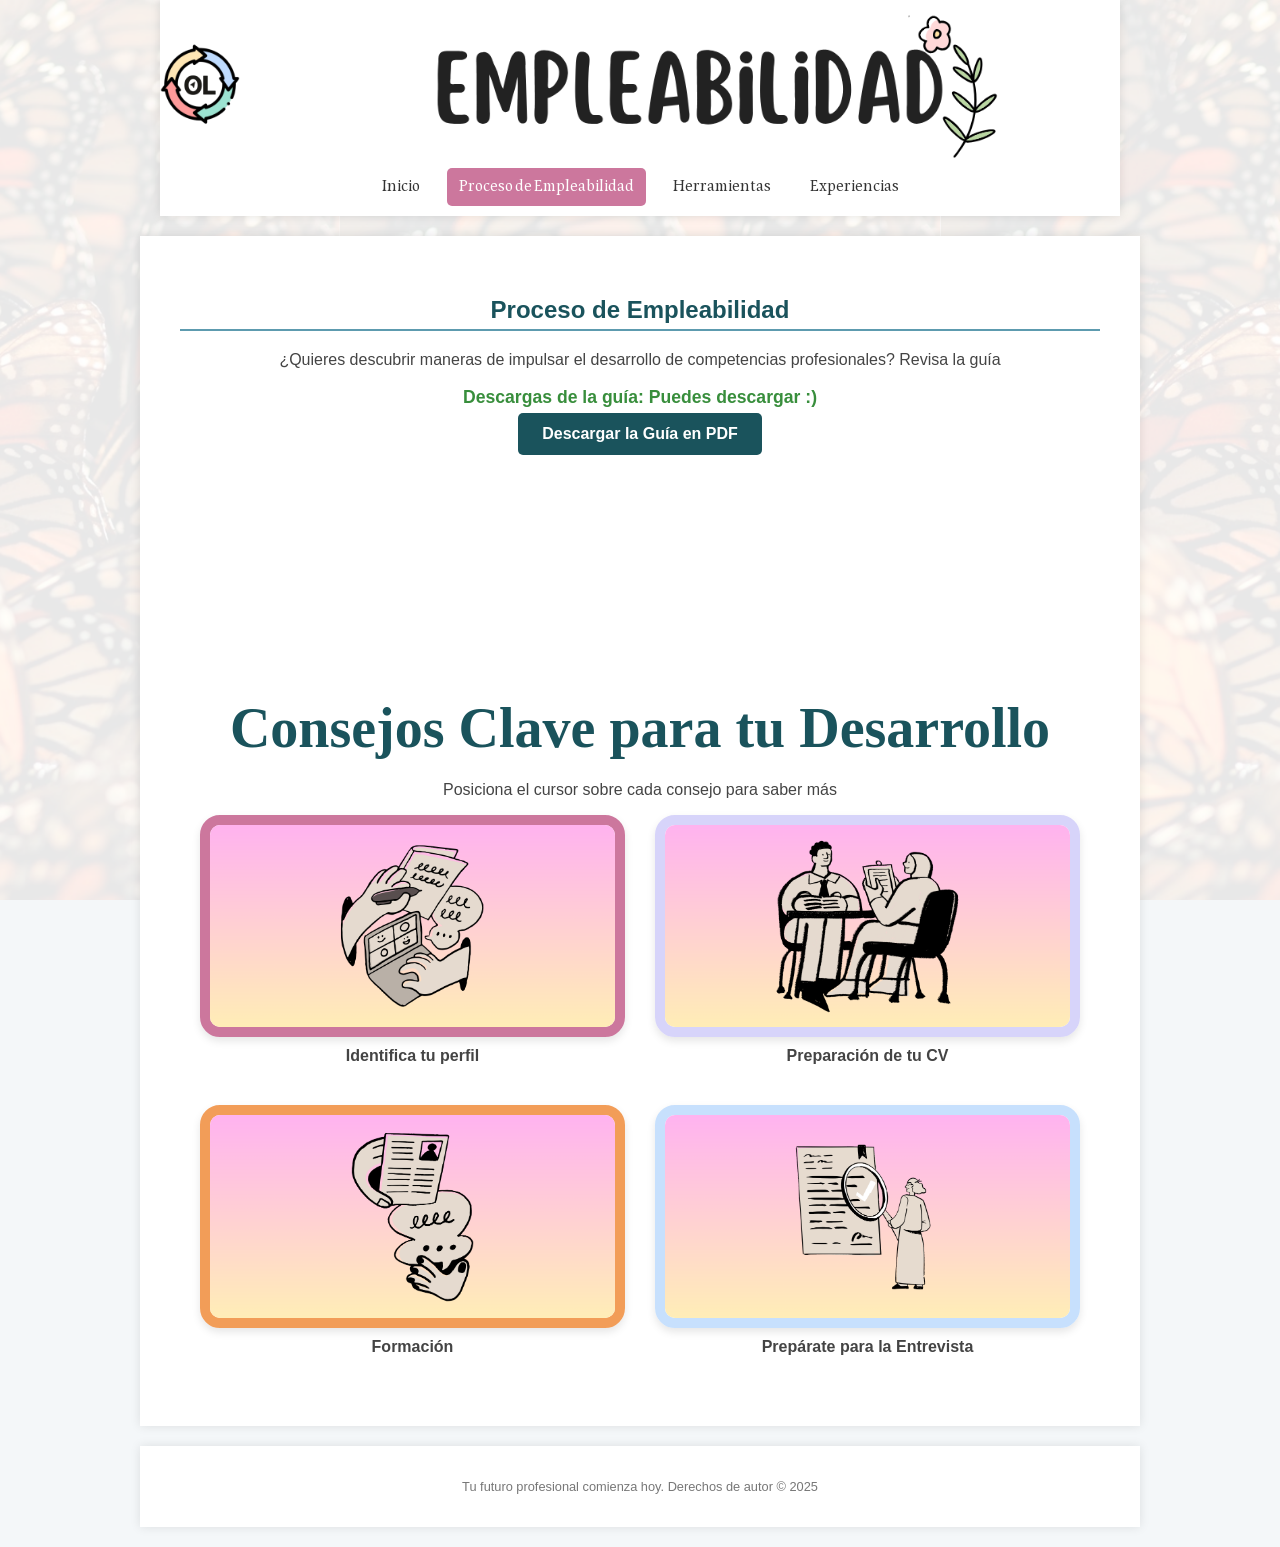
==== empleabilidad.html @ a7a4726b "falta_experiencias" ====
<!DOCTYPE html>
<html lang="es">
<head>
    <meta charset="UTF-8">
    <meta name="viewport" content="width=device-width, initial-scale=1.0">
    <title>Proceso de Empleabilidad - Guía de Competencias</title>
    <link rel="stylesheet" href="css/style.css">
</head>
<body id="empleabilidad-page">
    <header>
        <div class="header-container">
            <div class="logo-container">
                <img src="images/logo.png" alt="Logo de la Guía de Competencias" class="site-logo">
            </div>
            
            <div class="title-image-container">
                <img src="images/tit_empleabilidad.png" alt="Proceso de Empleabilidad" class="header-title-image">
            </div>
            
            </div>
        
        <nav>
            <a href="index.html">Inicio</a>
            <a href="empleabilidad.html" class="active">Proceso de Empleabilidad</a>
            <a href="herramientas.html">Herramientas</a>
            <a href="experiencias.html">Experiencias</a>
        </nav>
    </header>

    <main>
        <section class="empleabilidad-section">
            <h2>Proceso de Empleabilidad</h2>
            <p>¿Quieres descubrir maneras de impulsar el desarrollo de competencias profesionales? Revisa la guía</p>
            
            <div class="download-box">
                <p class="contador-label">Descargas de la guía: <span id="contador-numero">0</span></p>
                <a href="https://drive.google.com/file/d/1LaY7pPG2k0l00SfhhweuHUvU1sYNZKbz/view?usp=sharing" download id="download-button" class="button" target="_blank">Descargar la Guía en PDF</a>
            </div>
            <div class="spacer"></div>
            <div class="container consejos-container">
                <h2 class="section-title">Consejos Clave para tu Desarrollo</h2>
                <p class="section-description">Posiciona el cursor sobre cada consejo para saber más</p>

                <div class="consejos-grid">
                    <div class="consejo-group">
                        <div class="consejo-item">
                            <img src="images/ejem1.png" alt="Preparación de tu CV">
                            <div class="consejo-overlay">
                                <p class="descripcion-consejo">Conoce tu valor único y conviértete en tu mejor marca profesional</p>
                            </div>
                        </div>
                        <p class="consejo-text">Identifica tu perfil</p>
                    </div>
                    
                    <div class="consejo-group">
                        <div class="consejo-item">
                            <img src="images/ejem2.png" alt="CONOCETE A TI MISMO">
                            <div class="consejo-overlay">
                                <p class="descripcion-consejo">Tu CV no es un resumen, es un 'trailer' de tu éxito profesional.</p>
                            </div>
                        </div>
                        <p class="consejo-text">Preparación de tu CV</p>
                    </div>
                    
                    <div class="consejo-group">
                        <div class="consejo-item">
                            <img src="images/ejem3.png" alt="Mejora tu CV y LinkedIn">
                            <div class="consejo-overlay">
                                <p class="descripcion-consejo">El aprendizaje no termina con un título, es el combustible de tu carrera.</p>
                            </div>
                        </div>
                        <p class="consejo-text">Formación</p>
                    </div>
                    
                    <div class="consejo-group">
                        <div class="consejo-item">
                            <img src="images/ejem4.png" alt="Prepárate para la Entrevista">
                            <div class="consejo-overlay">
                                <p class="descripcion-consejo">Convierte la entrevista en una conversación y demuestra por qué eres la solución que buscan.</p>
                            </div>
                        </div>
                        <p class="consejo-text">Prepárate para la Entrevista</p>
                    </div>
                </div>
            </div>
        </section>
    </main>
    
    <footer>
        <p>Tu futuro profesional comienza hoy. Derechos de autor © 2025</p>
    </footer>

    <script src="js/script.js"></script>
    <script src="js/empleabilidad.js"></script>
</body>
</html>
---- css/style.css ----
/* ==================================== */
/* 1. Tipografías Personalizadas */
/* ==================================== */
@font-face {
    font-family: 'Scripter';
    src: url('../fonts/Scripter.ttf') format('truetype');
}
@font-face {
    font-family: '29LT Riwaya Informal';
    src: url('../fonts/29lt-riwaya-regular.ttf') format('truetype');
}
@font-face {
    font-family: 'cooper bold';
    src: url('../fonts/cooper-bt-bold-italic.ttf') format('truetype');
}

/* ==================================== */
/* 2. Estilos Generales y del Body */
/* ==================================== */
body {
    background-color: #f4f7f9;
    font-family: 'Roboto', sans-serif;
    color: #444;
    margin: 0;
    padding: 0;
    background-image: url('../images/fondo.png'); 
    background-size: cover;
    background-position: center;
    background-repeat: no-repeat;
    background-attachment: fixed;
}

h1, h2 {
    color: #1a535c;
}

h2 {
    border-bottom: 2px solid #5d9baf;
    padding-bottom: 5px;
}

.section-title {
    font-family: 'Scripter', cursive;
    text-align: center;
    border-bottom: none;
    font-size: 3.5em;
    margin-bottom: 2px;
}
.presentation-section p {
    text-align: center;
    max-width: 800px; 
    margin: 0 auto 40px auto;
    font-family: 'cooper bold', cursive;
    font-size: 1.15em;
}

.destacado {
    font-weight: 600;
    color: #5d9baf;
}

/* ==================================== */
/* 3. Estructura Principal y Layout */
/* ==================================== */
header, main, footer {
    width: 90%;
    max-width: 960px;
    margin: 0 auto;
    background-color: #fff;
    padding: 20px;
    box-shadow: 0 0 10px rgba(0,0,0,0.1);
    margin-bottom: 20px;
}

footer {
    text-align: center;
    font-size: 0.8em;
    color: #777;
}

/* ==================================== */
/* 4. Estilos del Encabezado y Navegación */
/* ==================================== */
header {
    position: static; 
    padding: 10px 0;
}

.header-container {
    display: flex;
    align-items: center; 
    width: 100%; 
    gap: 20px; 
}

.logo-container {
    flex-shrink: 0; 
    width: 80px; 
}

.site-logo {
    width: 100%;
    height: auto;
    display: block;
}

.title-image-container {
    flex-grow: 1; 
    max-height: 200px; 
    overflow: hidden;
}

.header-title-image {
    width: 100%; 
    height: 100%;
    display: block;
    object-fit: contain; 
    object-position: left center; 
}

nav {
    display: flex;
    justify-content: center;
    gap: 15px;
    margin-top: 10px;
}

nav a {
    text-decoration: none;
    color: #333333;
    font-weight: 700;
    padding: 8px 12px;
    border-radius: 5px;
    transition: background-color 0.3s ease;
    font-family: '29LT Riwaya Informal', sans-serif; 
    font-weight: normal; 
}

nav a:hover {
    background-color: #f0f0f0;
}

nav a.active {
    background-color: #cc779d;
    color: #fff;
    pointer-events: none;
    cursor: default;
}


/* ==================================== */
/* 5. Estilos del Botón de Descarga */
/* ==================================== */
.download-box {
    text-align: center;
    margin-bottom: 40px;
}

.button {
    display: inline-block;
    background-color: #1a535c;
    color: #fff;
    padding: 12px 24px;
    text-decoration: none;
    border-radius: 5px;
    font-weight: bold;
    transition: background-color 0.3s ease;
}

.button:hover {
    background-color: #0d3b66;
}

/* ==================================== */
/* 6. Estilos del Hero y Círculos */
/* ==================================== */

.navigation-circles-section {
    width: 100%;
}

.hero-section {
    position: relative;
    width: 100%;
    padding-top: 56.25%;
    height: 0; 
    background-image: url('../images/header.png');
    background-size: cover;
    background-repeat: no-repeat;
    background-position: center;
    background-color: #f7963d;
    margin-bottom: 40px;
    border-radius: 50px;
    overflow: hidden;
}

.presentation-section {
    padding: 40px 20px;
    text-align: center;
}

.circles-container {
    display: flex;
    justify-content: center; 
    flex-wrap: wrap;
    gap: 40px;
    padding: 20px 0; 
}

.circle-link {
    text-decoration: none;
    color: #444;
    text-align: center;
    width: 200px;
    transition: transform 0.3s ease;
}

.circle-link:hover {
    transform: translateY(-10px);
}

.circle-link img {
    width: 150px;
    height: 150px;
    object-fit: cover;
    border-radius: 50%;
    border: 5px solid #e2a9f1;
    box-shadow: 0 4px 8px rgba(0, 0, 0, 0.1);
}

.circle-link p {
    margin-top: 15px;
    font-weight: 700;
}

/* ==================================== */
/* 7. Estilos de la Cuadrícula y Consejos */
/* ==================================== */
.empleabilidad-section {
    padding: 20px;
    text-align: center;
}

.container.consejos-container {
    padding: 20px;
    max-width: 900px;
    margin: 0 auto;
    text-align: center;
}

.consejos-grid {
    display: grid;
    grid-template-columns: repeat(2, 1fr);
    gap: 30px;
    justify-content: center;
}

.consejo-item {
    position: relative;
    overflow: hidden;
    border-radius: 20px;
    border: 10px solid transparent;
    box-shadow: 0 4px 8px rgba(0, 0, 0, 0.1);
    cursor: pointer;
    aspect-ratio: 2 / 1;
}

.consejo-item:hover {
    transform: translateY(-5px);
}

.consejo-item img {
    width: 100%;
    height: 100%;
    object-fit: cover;
}

.consejo-overlay {
    position: absolute;
    bottom: 0;
    left: 0;
    width: 100%;
    height: 100%;
    background-color: rgba(0, 0, 0, 0.6);
    color: #fff;
    padding: 15px;
    text-align: center;
    
    display: flex;
    flex-direction: column;
    justify-content: center; 
    align-items: center; 
    
    opacity: 0;
    transition: opacity 0.3s ease;
    border-radius: 20px;
}
.consejo-item:hover .consejo-overlay {
    opacity: 1;
}

.consejo-text {
    font-weight: bold;
    text-align: center;
    padding: 10px 0;
    margin: 0;
}

.consejo-group {
    opacity: 1;
    transform: translateY(0);
    transition: opacity 0.6s ease-out, transform 0.6s ease-out;
}

.consejo-group.hidden {
    opacity: 0;
    transform: translateY(20px);
}

/* 1. REGLAS PARA EL BORDE DE COLOR (Utilizando el índice de los grupos) */
.consejo-group:nth-child(1) .consejo-item {
    border-color: #cc779d;
}

.consejo-group:nth-child(2) .consejo-item {
    border-color: #d7d4fa;
}

.consejo-group:nth-child(3) .consejo-item {
    border-color: #f29d58;
}

.consejo-group:nth-child(4) .consejo-item {
    border-color: #c7e0fd;
}


/* 2. SOLUCIÓN FINAL AL TEXTO CORTADO Y MAL POSICIONADO */
.consejo-overlay .descripcion-consejo {
    width: 100%;
    margin: 0;
    padding: 0 9px;
    line-height: 1.4; 
    font-weight: bold;
}

/* ==================================== */
/* 8. Estilos para los demás elementos */
/* ==================================== */
.spacer {
    height: 15vh;
}

/* Estilos para el recuadro del contador de descargas */
.contador-label {
    font-size: 1.1em;
    color: #388e3c;
    font-weight: 600;
    margin-bottom: 5px;
}

.contador-numero {
    font-size: 2.5em;
    color: #1a535c;
    font-weight: 700;
}

/* ==================================== */
/* 9. Estilos del Carrusel de Experiencias (Primer Carrusel) */
/* ==================================== */
.experiencias-section {
    padding: 20px;
    text-align: center;
}

/* Estilos generales para ambos carruseles */
.carousel-container {
    max-width: 800px; /* Ancho por defecto (para el de experiencias) */
    margin: 40px auto;
    position: relative;
    overflow: hidden;
    border-radius: 10px;
    box-shadow: 0 4px 15px rgba(0, 0, 0, 0.2);
    background-color: #fff; 
}

.carousel-track {
    display: flex;
    transition: transform 0.5s ease-in-out;
}

.slide {
    min-width: 100%;
    box-sizing: border-box;
    position: relative;
    text-decoration: none; 
    color: inherit;
    display: block;
}

/* Estilos de imágenes y texto para el primer carrusel (.experiences-carousel) */
.experiences-carousel .slide img {
    width: 100%;
    height: 400px; /* Altura para el primer carrusel */
    object-fit: cover;
    display: block;
}

.slide-info {
    position: absolute;
    bottom: 0;
    left: 0;
    width: 100%;
    background-color: rgba(26, 83, 92, 0.85); /* Fondo semitransparente oscuro */
    color: white;
    padding: 15px;
    text-align: left;
}

.slide-info h3 {
    margin: 0 0 5px 0;
    font-size: 1.4em;
}

/* Estilos para los botones (Aplican a ambos, a menos que se sobreescriba) */
.prev-btn, .next-btn {
    position: absolute;
    top: 50%;
    transform: translateY(-50%);
    background-color: rgba(0, 0, 0, 0.5);
    color: white;
    border: none;
    padding: 10px 15px; 
    cursor: pointer;
    font-size: 2em;
    z-index: 10;
    border-radius: 5px;
    opacity: 0.8;
    transition: opacity 0.3s;
}

.prev-btn:hover, .next-btn:hover {
    opacity: 1;
}

.prev-btn {
    left: 10px;
}

.next-btn {
    right: 10px;
}

/* ==================================== */
/* 10. Estilos de la Sección de Herramientas */
/* ==================================== */
.herramientas-section {
    padding: 20px;
    text-align: center;
}

.herramientas-grid {
    display: grid;
    grid-template-columns: repeat(auto-fit, minmax(280px, 1fr));
    gap: 40px;
    max-width: 900px;
    margin: 40px auto;
}

.herramienta-item {
    background-color: #fff;
    padding: 25px;
    border-radius: 15px;
    box-shadow: 0 5px 15px rgba(0, 0, 0, 0.1);
    text-align: center;
    transition: transform 0.3s ease-in-out;
}

.herramienta-item:hover {
    transform: translateY(-10px);
}

.herramienta-item h3 {
    color: #1a535c;
    font-size: 1.6em;
    margin-bottom: 15px;
}

.herramienta-item p {
    color: #555;
    font-size: 1.1em;
    line-height: 1.6;
    margin-bottom: 25px;
}

.herramienta-media {
    width: 100%;
    padding-top: 56.25%;
    position: relative;
    overflow: hidden;
    border-radius: 15px;
    box-shadow: 0 2px 10px rgba(0, 0, 0, 0.1);
}

.herramienta-media img {
    position: absolute;
    top: 0;
    left: 0;
    width: 100%;
    height: 100%;
    object-fit: contain; 
    display: block;
    border-radius: 15px;
    background-color: #fdf4b7; 
}


/* ==================================== */
/* 11. Estilos del Termómetro Interactivo (FINAL) */
/* ==================================== */
.termometer-full-section {
    width: 90%;
    max-width: 960px;
    margin: 0 auto 20px auto;
    background-color: #fff;
    padding: 20px;
    box-shadow: 0 0 10px rgba(0,0,0,0.1);
    text-align: center; 
}

.termometer-full-section .section-title {
    margin-top: 0;
}

/* 1. ESTILO DE LA NOTA/DESCRIPCIÓN */
.termometer-description {
    max-width: 900px; 
    margin: 0 auto 20px auto; 
    font-size: 1em; 
    color: #555;
    font-weight: 500;
    text-align: center; 
    padding: 0 10px; 
    border-bottom: 1px solid #eee;
    padding-bottom: 10px;
}

/* Contenedor principal para Flexbox */
.termometer-container {
    display: flex;
    justify-content: center; 
    align-items: flex-start; 
    gap: 30px; 
    max-width: 900px; 
    margin: 10px auto; 
    text-align: left; 
}

/* Columna IZQUIERDA (Termómetro y Hotspots) */
.termometro-columna-izq {
    position: relative; 
    flex: 0 0 250px; 
    max-width: 100%;
    display: flex;
    justify-content: center; 
    align-items: flex-start;
}

.termometer-image {
    width: 100%; 
    height: auto;
    display: block;
}

/* Contenedor de Hotspots (dentro de .termometro-columna-izq) */
.termometer-hotspots {
    position: absolute;
    top: 0;
    left: 0;
    width: 100%;
    height: 100%;
}

/* Columna DERECHA (Caja de Información/Tooltip) */
.termometer-info-box {
    flex: 1; 
    background-color: #1a535c;
    color: white;
    padding: 25px;
    border-radius: 12px;
    box-shadow: 0 6px 15px rgba(0, 0, 0, 0.2);
    min-height: 400px; 
    display: flex;
    flex-direction: column;
    justify-content: center; 
    align-items: center; 
    text-align: center;
    
    opacity: 0;
    visibility: hidden;
    transition: opacity 0.3s ease, visibility 0.3s ease;
}

/* Clase que JS debe añadir para mostrar la caja */
.termometer-info-box.active {
    opacity: 1;
    visibility: visible;
}

.termometer-info-box p {
    margin: 0;
    font-weight: bold;
}

.info-content-image {
    max-width: 80%;
    height: auto;
    margin-bottom: 15px;
    border-radius: 8px;
}

/* Hotspots - Posiciones (Mantenidas: Más a la derecha y más arriba) */
.hotspot {
    position: absolute;
    width: 40%; 
    height: 70px; 
    cursor: pointer;
    z-index: 5;
    transition: background-color 0.2s;
    
    /* Mantenemos el hotspot a la derecha (60% de inicio) */
    left: 60%; 
    transform: translateX(0); 
}

/* Posiciones verticales subidas */
#hotspot-baja {
    top: 55%; 
}
#hotspot-media {
    top: 25%; 
}
#hotspot-alta {
    top: 5%; 
}


/* ==================================== */
/* 12. Estilos del Carrusel de Personas Atendidas (ACTUALIZADO: Cuadrado, Imagen Full, Sin Franja y Sin Espacio Abajo) */
/* ==================================== */

.users-carousel {
    max-width: 420px; 
    margin: 30px auto; 
    aspect-ratio: 1 / 1; 
    height: auto; 
    
    border-radius: 10px;
    box-shadow: 0 4px 15px rgba(0, 0, 0, 0.2);
    overflow: hidden; 
}

/* Es crucial que el 'slide' dentro del carrusel de usuarios también se adapte a la altura total */
.users-carousel .slide {
    height: 100%; /* Aseguramos que el slide ocupe toda la altura del users-carousel */
    display: flex; /* Usamos flexbox para que la imagen ocupe todo el espacio */
    align-items: center; /* Centramos verticalmente si es necesario */
    justify-content: center; /* Centramos horizontalmente si es necesario */
}

/* Ajuste de la imagen para que ocupe todo el espacio cuadrado */
.users-carousel .slide img {
    width: 100%;
    height: 100%; 
    object-fit: cover; /* Para que la imagen cubra completamente el espacio */
    background-color: #ffffff; 
    display: block;
    max-height: none; 
    margin: 0;
}

/* La franja de información sigue oculta */
.users-carousel .slide-info {
    display: none;
    visibility: hidden;
    opacity: 0;
    position: static;
    height: auto; 
    padding: 0;
    background-color: transparent; 
}

.users-carousel .slide-info h3,
.users-carousel .slide-info p {
    margin: 0;
    font-size: 0; 
}


/* Ajuste de botones para el carrusel de usuarios */
.users-carousel .prev-btn, 
.users-carousel .next-btn {
    font-size: 1.5em; 
    padding: 8px 12px;
}


/* ==================================== */
/* 13. Media Query para dispositivos móviles */
/* ==================================== */
@media (max-width: 768px) {
    .hero-section {
        height: 80vh;
        box-shadow: inset 0 0 0 2000px rgba(0, 0, 0, 0.5);
        background-image: none;
        background-color: #5d9baf;
    }

    .circles-container {
        flex-direction: column;
        align-items: center;
    }

    .consejos-grid {
        grid-template-columns: 1fr;
    }
    
    /* Adaptación del Termómetro a Móvil */
    .termometer-container {
        flex-direction: column; 
        align-items: center; 
        gap: 20px;
        max-width: 400px;
    }
    
    .termometro-columna-izq {
        flex: 1 1 auto;
        max-width: 200px; 
    }

    /* Hotspots en móvil: centramos y mantenemos posiciones verticales altas */
    .termometer-full-section #hotspot-baja { top: 55%; }
    .termometer-full-section #hotspot-media { top: 25%; }
    .termometer-full-section #hotspot-alta { top: 5%; }
    
    .termometer-full-section .hotspot {
        left: 50%; 
        transform: translateX(-50%);
    }

    .termometer-info-box {
        opacity: 1;
        visibility: visible;
        min-height: 150px;
        width: 100%;
        flex: 1 1 auto;
    }
    
    /* Adaptación del Carrusel de Experiencias a Móvil */
    .carousel-container {
        max-width: 100%; 
        width: 100%;
        margin: 20px auto;
    }

    .experiences-carousel .slide img {
        height: 250px; 
    }
    
    /* Adaptación del Carrusel de Usuarios a Móvil (cuadrado sin info) */
    .users-carousel {
        max-width: 95%; 
        margin: 20px auto;
        aspect-ratio: 1 / 1; 
    }
    
    .users-carousel .slide {
        height: 100%; /* El slide debe ocupar toda la altura también en móvil */
    }

    .users-carousel .slide img {
        height: 100%;
        object-fit: cover; 
        max-height: none;
    }
    
    /* La franja rosada sigue oculta en móvil */
    .users-carousel .slide-info {
        display: none;
    }

    .prev-btn, .next-btn {
        padding: 5px 10px;
        font-size: 1.5em;
    }
}
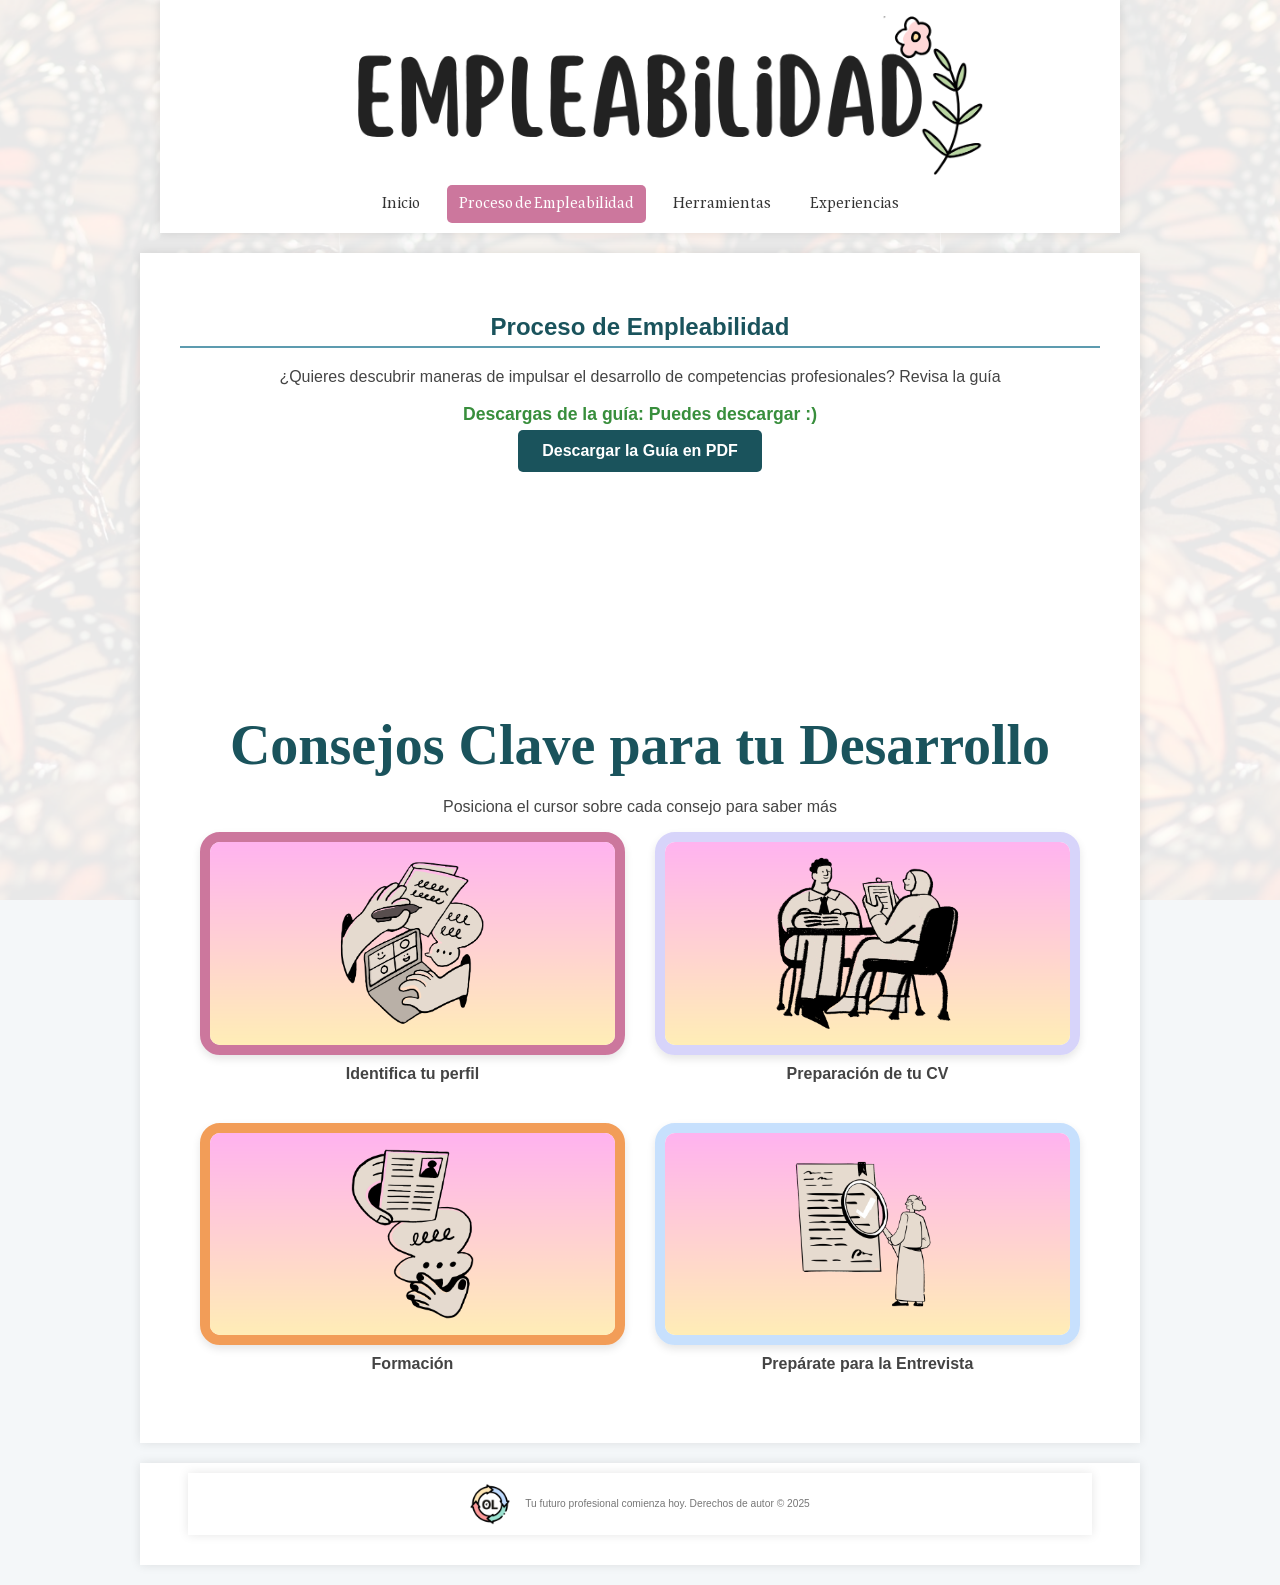
==== commit fd9b4ab7: "cambios_logo_imgs_termometro" ====
--- a/empleabilidad.html
+++ b/empleabilidad.html
@@ -9,8 +9,6 @@
 <body id="empleabilidad-page">
     <header>
         <div class="header-container">
-            <div class="logo-container">
-                <img src="images/logo.png" alt="Logo de la Guía de Competencias" class="site-logo">
             </div>
             
             <div class="title-image-container">
@@ -87,7 +85,11 @@
     </main>
     
     <footer>
+       <footer>
+    <div class="footer-content">
+        <img src="images/logo.png" alt="Logo de la Guía de Competencias" class="site-logo footer-logo">
         <p>Tu futuro profesional comienza hoy. Derechos de autor © 2025</p>
+    </div>
     </footer>
 
     <script src="js/script.js"></script>
--- a/css/style.css
+++ b/css/style.css
@@ -76,7 +76,14 @@
     text-align: center;
     font-size: 0.8em;
     color: #777;
-}
+    padding: 10px 20px;
+}
+
+footer p {
+    margin: 0;
+    padding: 0;
+}
+
 
 /* ==================================== */
 /* 4. Estilos del Encabezado y Navegación */
@@ -84,30 +91,37 @@
 header {
     position: static; 
     padding: 10px 0;
+}
+
+.footer-content {
+    display: flex;
+    flex-direction: row; /* Apila el logo y el texto verticalmente */
+    align-items: center; /* Centra el contenido horizontalmente */
+    justify-content: center;
+    gap: 10px;
+}
+
+.footer-logo {
+    width: 40px; /* Tamaño del logo en el footer */
+    height: auto;
+    margin-bottom: 0px; /* Espacio entre el logo y el texto de copyright */
+    margin-right: 5px; 
+    display: block;
 }
 
 .header-container {
     display: flex;
     align-items: center; 
     width: 100%; 
-    gap: 20px; 
-}
-
-.logo-container {
-    flex-shrink: 0; 
-    width: 80px; 
-}
-
-.site-logo {
-    width: 100%;
-    height: auto;
-    display: block;
+    gap: 0px; 
+    justify-content: center;
 }
 
 .title-image-container {
-    flex-grow: 1; 
+    flex-grow: 0; 
     max-height: 200px; 
     overflow: hidden;
+    text-align: center;
 }
 
 .header-title-image {
@@ -115,7 +129,7 @@
     height: 100%;
     display: block;
     object-fit: contain; 
-    object-position: left center; 
+    object-position: center center; 
 }
 
 nav {
@@ -536,13 +550,14 @@
 .termometer-description {
     max-width: 900px; 
     margin: 0 auto 20px auto; 
-    font-size: 1em; 
+    font-size: 1.5em; 
     color: #555;
     font-weight: 500;
     text-align: center; 
     padding: 0 10px; 
     border-bottom: 1px solid #eee;
     padding-bottom: 10px;
+    font-family: '29LT Riwaya Informal', sans-serif;
 }
 
 /* Contenedor principal para Flexbox */
@@ -584,7 +599,7 @@
 /* Columna DERECHA (Caja de Información/Tooltip) */
 .termometer-info-box {
     flex: 1; 
-    background-color: #1a535c;
+    background-color: #333333;
     color: white;
     padding: 25px;
     border-radius: 12px;
@@ -595,7 +610,6 @@
     justify-content: center; 
     align-items: center; 
     text-align: center;
-    
     opacity: 0;
     visibility: hidden;
     transition: opacity 0.3s ease, visibility 0.3s ease;
@@ -608,15 +622,21 @@
 }
 
 .termometer-info-box p {
+    padding: 0;
+    min-height: 400px;
     margin: 0;
     font-weight: bold;
 }
 
 .info-content-image {
-    max-width: 80%;
-    height: auto;
+    width: 100%;
+    max-width: 100%;
+    height: 100%;
     margin-bottom: 15px;
     border-radius: 8px;
+    object-fit: cover;
+    margin: 0; 
+    border-radius: 0;
 }
 
 /* Hotspots - Posiciones (Mantenidas: Más a la derecha y más arriba) */
@@ -646,14 +666,15 @@
 
 
 /* ==================================== */
-/* 12. Estilos del Carrusel de Personas Atendidas (ACTUALIZADO: Cuadrado, Imagen Full, Sin Franja y Sin Espacio Abajo) */
+/* 12. Estilos del Carrusel de Personas Atendidas (ACTUALIZADO: Contenedor Reducido y Imagen Contain) */
 /* ==================================== */
 
 .users-carousel {
     max-width: 420px; 
     margin: 30px auto; 
-    aspect-ratio: 1 / 1; 
-    height: auto; 
+    /* 🔴 CAMBIO CLAVE DESKTOP: Altura fija más pequeña para eliminar espacio en blanco */
+    height: 236px; 
+    aspect-ratio: auto; /* Anulamos el aspect-ratio para priorizar la altura */
     
     border-radius: 10px;
     box-shadow: 0 4px 15px rgba(0, 0, 0, 0.2);
@@ -672,7 +693,8 @@
 .users-carousel .slide img {
     width: 100%;
     height: 100%; 
-    object-fit: cover; /* Para que la imagen cubra completamente el espacio */
+    /* Usamos 'contain' para que la imagen se ajuste y se vea completa */
+    object-fit: contain; 
     background-color: #ffffff; 
     display: block;
     max-height: none; 
@@ -771,7 +793,9 @@
     .users-carousel {
         max-width: 95%; 
         margin: 20px auto;
-        aspect-ratio: 1 / 1; 
+        /* 🔴 CAMBIO CLAVE MÓVIL: Altura fija más pequeña para eliminar espacio en blanco en móvil */
+        height: 150px; 
+        aspect-ratio: auto; 
     }
     
     .users-carousel .slide {
@@ -780,7 +804,8 @@
 
     .users-carousel .slide img {
         height: 100%;
-        object-fit: cover; 
+        /* Aseguramos que se vea la imagen completa */
+        object-fit: contain; 
         max-height: none;
     }
     
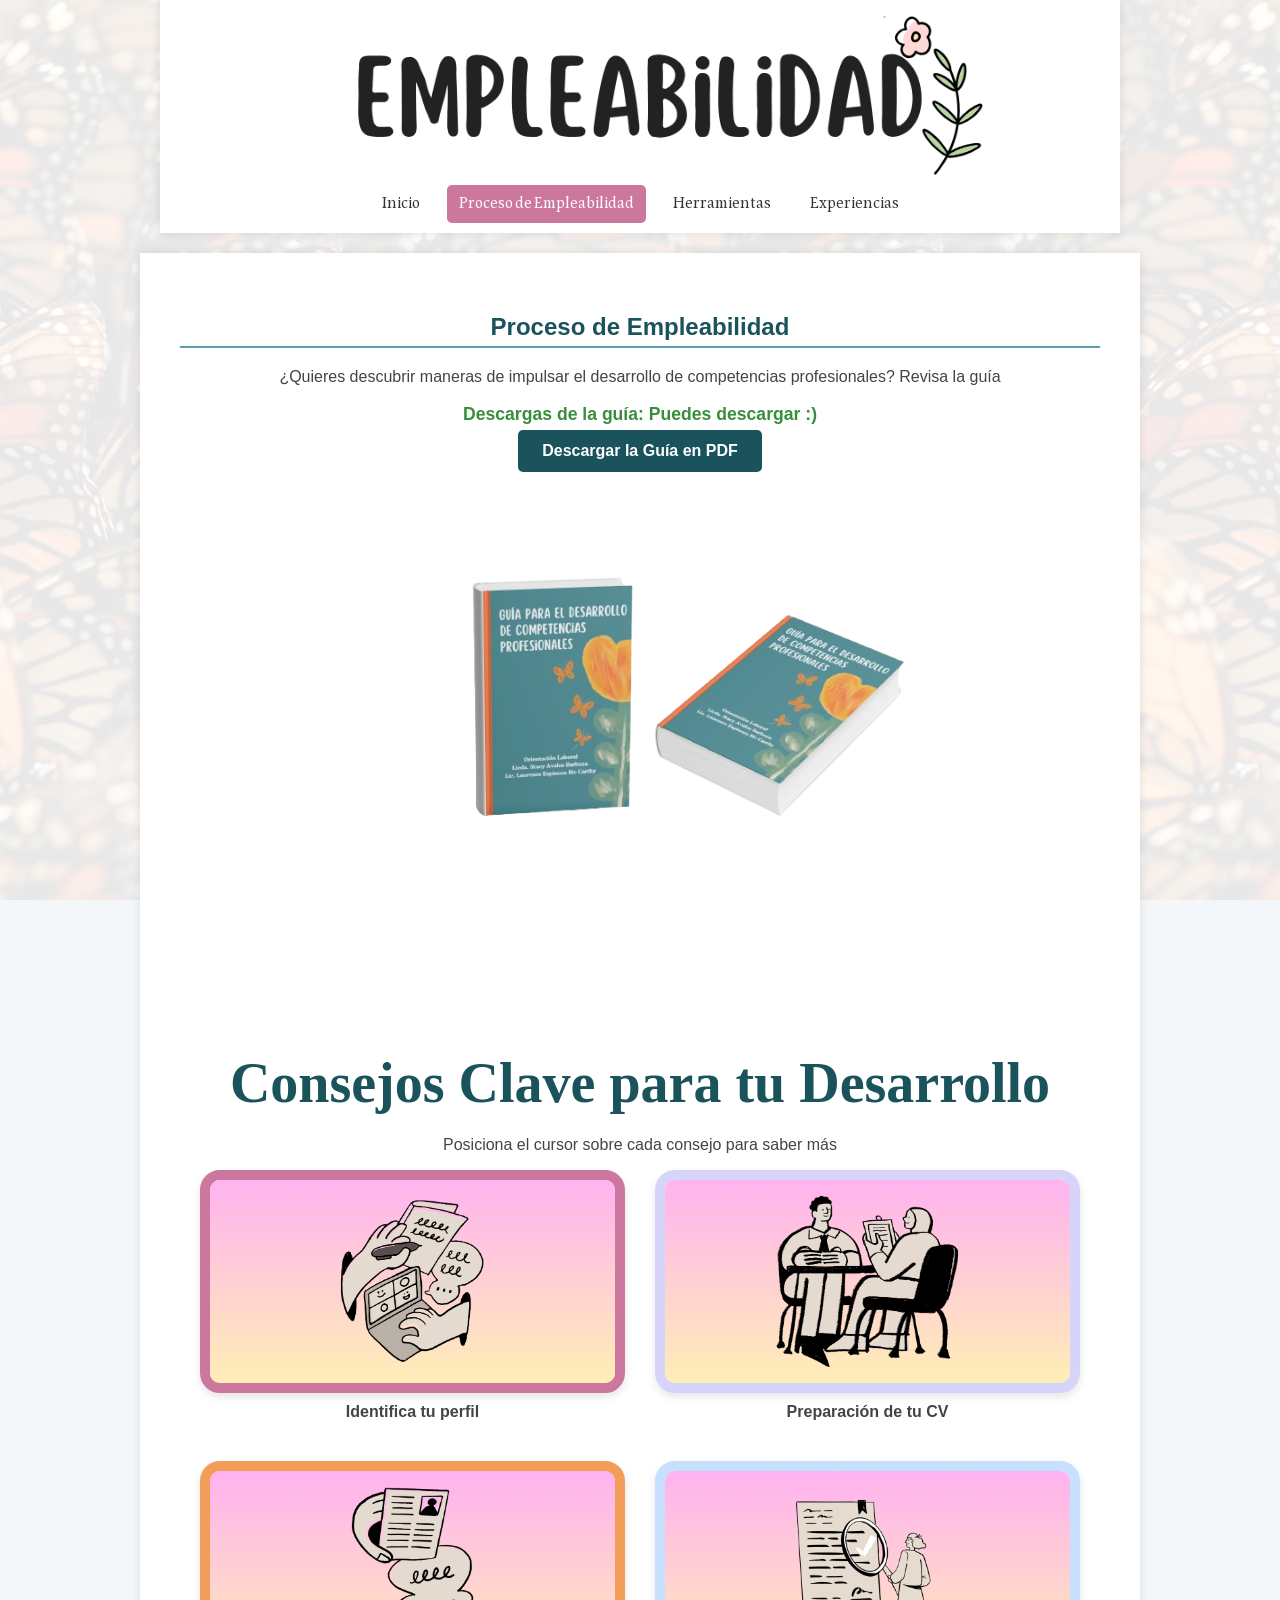
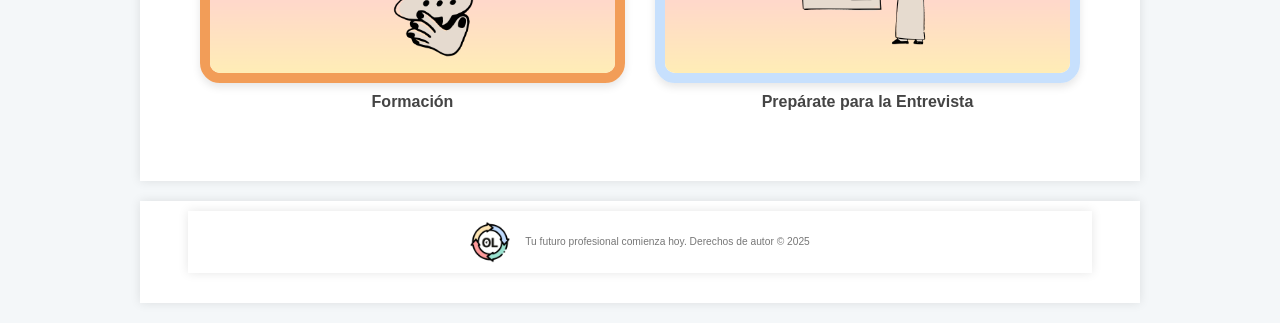
==== commit d0336269: "Añadí_img_guía" ====
--- a/empleabilidad.html
+++ b/empleabilidad.html
@@ -34,6 +34,9 @@
                 <p class="contador-label">Descargas de la guía: <span id="contador-numero">0</span></p>
                 <a href="https://drive.google.com/file/d/1LaY7pPG2k0l00SfhhweuHUvU1sYNZKbz/view?usp=sharing" download id="download-button" class="button" target="_blank">Descargar la Guía en PDF</a>
             </div>
+            <div class="guide-image-container">
+    <img src="images/guiaimg.png" alt="Vista previa de la Guía de Empleabilidad" class="guide-preview-image">
+</div>
             <div class="spacer"></div>
             <div class="container consejos-container">
                 <h2 class="section-title">Consejos Clave para tu Desarrollo</h2>
--- a/css/style.css
+++ b/css/style.css
@@ -107,6 +107,27 @@
     margin-bottom: 0px; /* Espacio entre el logo y el texto de copyright */
     margin-right: 5px; 
     display: block;
+}
+
+/* Estilos para la imagen de previsualización de la Guía */
+
+/* Contenedor que centrará la imagen */
+.guide-image-container {
+    margin-top: 20px; /* Espacio entre el botón y la imagen */
+    text-align: center; /* Centra la imagen si es más estrecha que el contenedor */
+    width: 100%;
+    background-color: transparent;
+}
+
+/* Estilo para la imagen real */
+.guide-preview-image {
+    max-width: 600px; /* 🟢 TAMAÑO CLAVE: Define el ancho máximo deseado. Ajusta este valor. */
+    height: auto;
+    display: block; /* Asegura que la imagen sea un bloque para centrarla mejor */
+    margin: 0 auto; /* Centra la imagen horizontalmente */
+    border: none; /* Opcional: Un borde sutil para destacar la guía */
+    box-shadow: none;
+    background-color: transparent; /* Opcional: Una sombra para darle profundidad */
 }
 
 .header-container {
